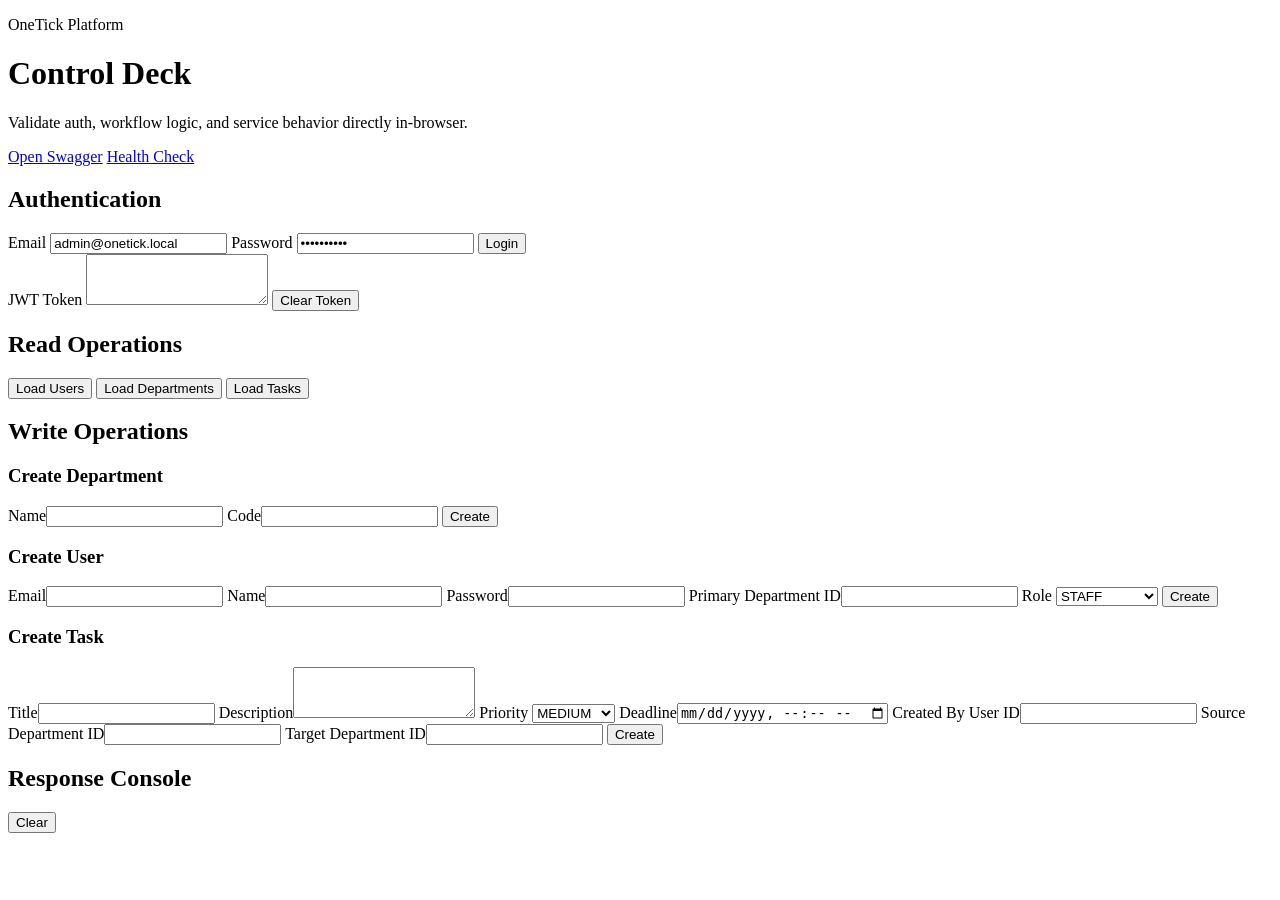
==== src/main/resources/static/index.html @ d538da51 "Add OpenAPI UI, web test console, and startup hardening" ====
<!doctype html>
<html lang="en">
<head>
    <meta charset="UTF-8">
    <meta name="viewport" content="width=device-width, initial-scale=1.0">
    <title>OneTick Control Deck</title>
    <link rel="stylesheet" href="/app.css">
</head>
<body>
<div class="bg-orb bg-orb-a"></div>
<div class="bg-orb bg-orb-b"></div>

<main class="shell">
    <header class="hero">
        <p class="eyebrow">OneTick Platform</p>
        <h1>Control Deck</h1>
        <p class="lead">Validate auth, workflow logic, and service behavior directly in-browser.</p>
        <div class="hero-actions">
            <a class="btn btn-ghost" href="/swagger-ui/index.html" target="_blank" rel="noopener noreferrer">Open Swagger</a>
            <a class="btn btn-ghost" href="/actuator/health" target="_blank" rel="noopener noreferrer">Health Check</a>
        </div>
    </header>

    <section class="panel">
        <h2>Authentication</h2>
        <form id="login-form" class="grid grid-3">
            <label>
                Email
                <input id="email" type="email" value="admin@onetick.local" required>
            </label>
            <label>
                Password
                <input id="password" type="password" value="admin12345" required>
            </label>
            <button class="btn btn-primary" type="submit">Login</button>
        </form>
        <div class="token-row">
            <label class="token-field">
                JWT Token
                <textarea id="token" rows="3" readonly></textarea>
            </label>
            <button id="clear-token" class="btn btn-muted" type="button">Clear Token</button>
        </div>
    </section>

    <section class="panel">
        <h2>Read Operations</h2>
        <div class="actions">
            <button class="btn btn-primary" id="load-users" type="button">Load Users</button>
            <button class="btn btn-primary" id="load-departments" type="button">Load Departments</button>
            <button class="btn btn-primary" id="load-tasks" type="button">Load Tasks</button>
        </div>
    </section>

    <section class="panel">
        <h2>Write Operations</h2>
        <div class="grid grid-3">
            <form id="department-form">
                <h3>Create Department</h3>
                <label>Name<input id="department-name" required></label>
                <label>Code<input id="department-code" required></label>
                <button class="btn btn-primary" type="submit">Create</button>
            </form>

            <form id="user-form">
                <h3>Create User</h3>
                <label>Email<input id="user-email" type="email" required></label>
                <label>Name<input id="user-name" required></label>
                <label>Password<input id="user-password" type="password" required></label>
                <label>Primary Department ID<input id="user-dept-id" type="number"></label>
                <label>Role
                    <select id="user-role">
                        <option>ADMIN</option>
                        <option>MANAGER</option>
                        <option>TEAM_LEAD</option>
                        <option selected>STAFF</option>
                    </select>
                </label>
                <button class="btn btn-primary" type="submit">Create</button>
            </form>

            <form id="task-form">
                <h3>Create Task</h3>
                <label>Title<input id="task-title" required></label>
                <label>Description<textarea id="task-description" rows="3"></textarea></label>
                <label>Priority
                    <select id="task-priority">
                        <option>LOW</option>
                        <option selected>MEDIUM</option>
                        <option>HIGH</option>
                        <option>CRITICAL</option>
                    </select>
                </label>
                <label>Deadline<input id="task-deadline" type="datetime-local" required></label>
                <label>Created By User ID<input id="task-created-by" type="number" required></label>
                <label>Source Department ID<input id="task-source-dept" type="number" required></label>
                <label>Target Department ID<input id="task-target-dept" type="number" required></label>
                <button class="btn btn-primary" type="submit">Create</button>
            </form>
        </div>
    </section>

    <section class="panel output">
        <div class="output-head">
            <h2>Response Console</h2>
            <button id="clear-output" class="btn btn-muted" type="button">Clear</button>
        </div>
        <pre id="output"></pre>
    </section>
</main>

<script src="/app.js"></script>
</body>
</html>
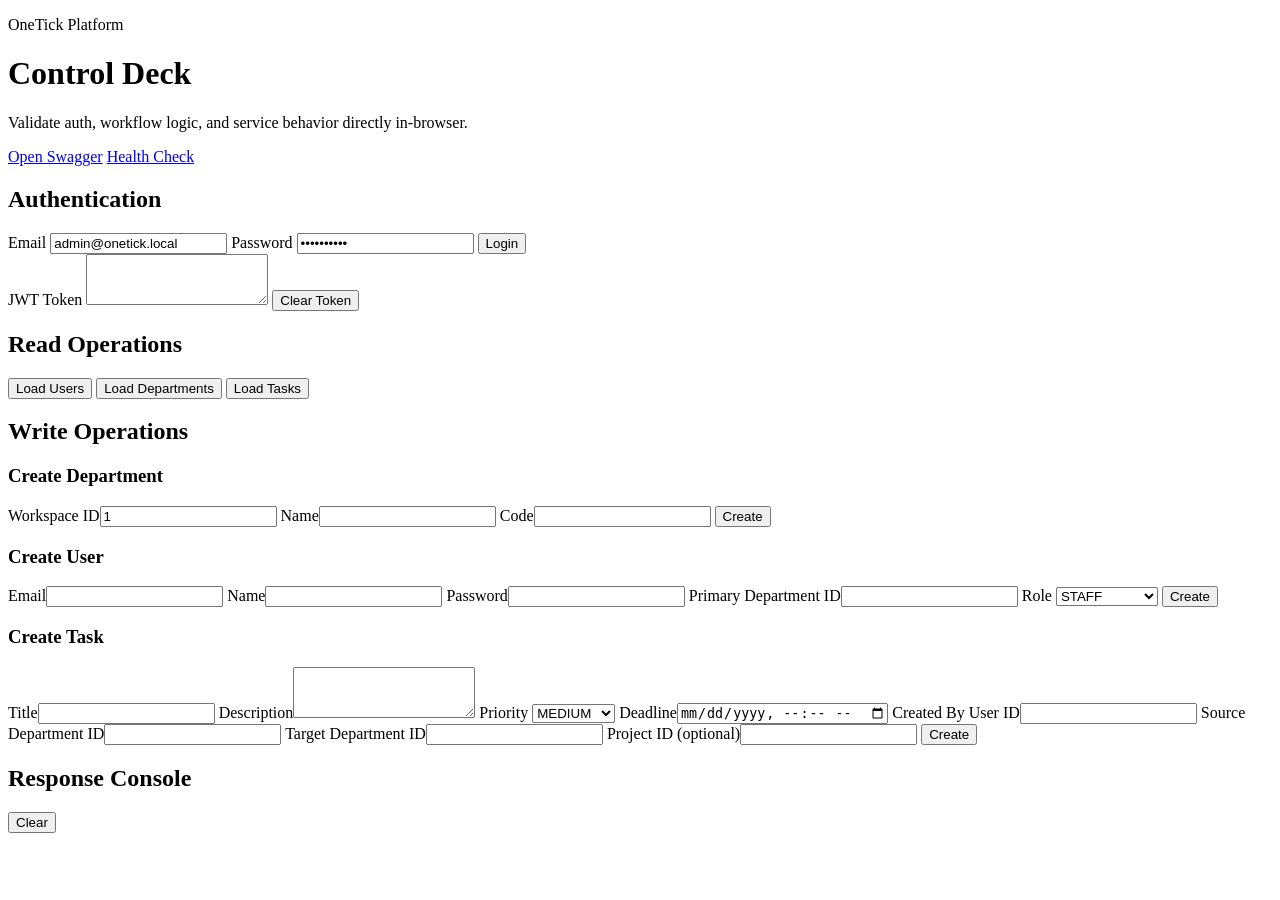
==== commit 74380c8b: "Introduce workspace-project model with pagination and integration tests" ====
--- a/src/main/resources/static/index.html
+++ b/src/main/resources/static/index.html
@@ -57,6 +57,7 @@
         <div class="grid grid-3">
             <form id="department-form">
                 <h3>Create Department</h3>
+                <label>Workspace ID<input id="department-workspace-id" type="number" value="1" required></label>
                 <label>Name<input id="department-name" required></label>
                 <label>Code<input id="department-code" required></label>
                 <button class="btn btn-primary" type="submit">Create</button>
@@ -95,6 +96,7 @@
                 <label>Created By User ID<input id="task-created-by" type="number" required></label>
                 <label>Source Department ID<input id="task-source-dept" type="number" required></label>
                 <label>Target Department ID<input id="task-target-dept" type="number" required></label>
+                <label>Project ID (optional)<input id="task-project-id" type="number"></label>
                 <button class="btn btn-primary" type="submit">Create</button>
             </form>
         </div>
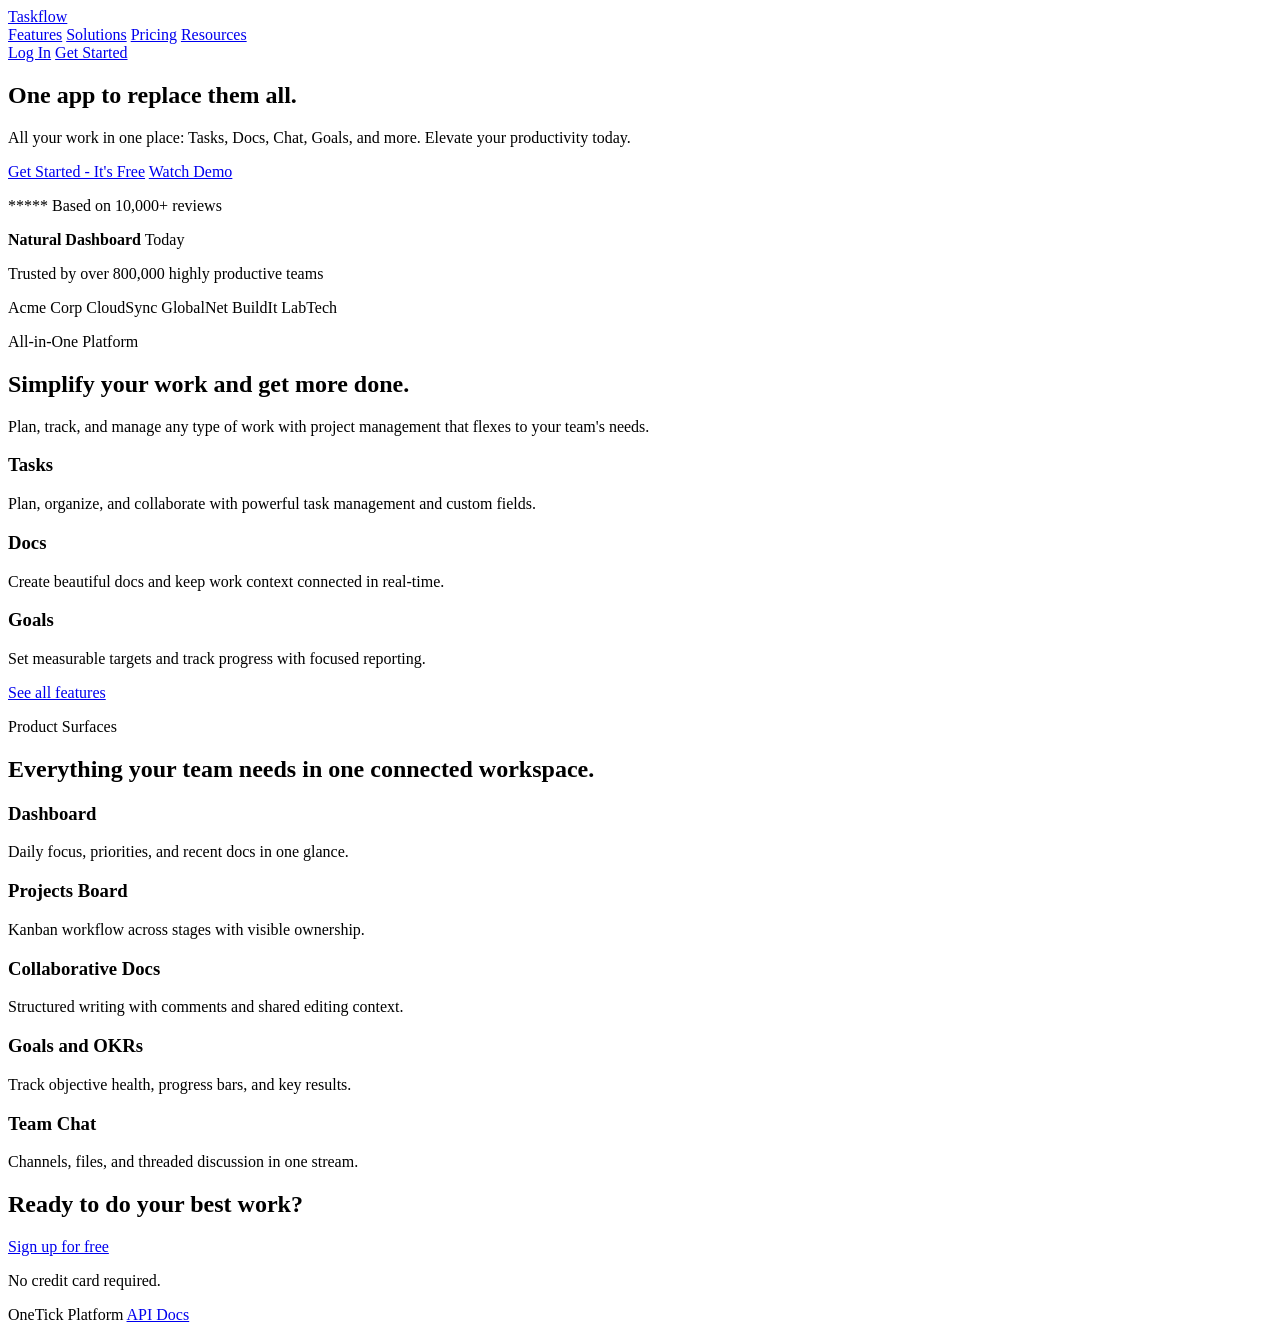
==== commit 005fc0e1: "feat: align landing page with stitch screen references" ====
--- a/src/main/resources/static/index.html
+++ b/src/main/resources/static/index.html
@@ -3,114 +3,191 @@
 <head>
     <meta charset="UTF-8">
     <meta name="viewport" content="width=device-width, initial-scale=1.0">
-    <title>OneTick Control Deck</title>
+    <title>OneTick | Taskflow Landing</title>
+    <link rel="preconnect" href="https://fonts.googleapis.com">
+    <link rel="preconnect" href="https://fonts.gstatic.com" crossorigin>
+    <link href="https://fonts.googleapis.com/css2?family=Plus+Jakarta+Sans:wght@400;500;600;700;800&family=Sora:wght@600;700;800&display=swap" rel="stylesheet">
     <link rel="stylesheet" href="/app.css">
 </head>
 <body>
-<div class="bg-orb bg-orb-a"></div>
-<div class="bg-orb bg-orb-b"></div>
-
-<main class="shell">
-    <header class="hero">
-        <p class="eyebrow">OneTick Platform</p>
-        <h1>Control Deck</h1>
-        <p class="lead">Validate auth, workflow logic, and service behavior directly in-browser.</p>
-        <div class="hero-actions">
-            <a class="btn btn-ghost" href="/swagger-ui/index.html" target="_blank" rel="noopener noreferrer">Open Swagger</a>
-            <a class="btn btn-ghost" href="/actuator/health" target="_blank" rel="noopener noreferrer">Health Check</a>
+<div class="page-wrap">
+    <header class="site-header">
+        <div class="nav-shell">
+            <a class="brand" href="/">
+                <span class="brand-dot"></span>
+                <span class="brand-name">Taskflow</span>
+            </a>
+            <nav class="top-nav" aria-label="Primary">
+                <a href="#features">Features</a>
+                <a href="#solutions">Solutions</a>
+                <a href="#pricing">Pricing</a>
+                <a href="#resources">Resources</a>
+            </nav>
+            <div class="auth-actions">
+                <a class="btn btn-plain" href="/swagger-ui/index.html" target="_blank" rel="noopener noreferrer">Log In</a>
+                <a class="btn btn-brand" href="#cta">Get Started</a>
+            </div>
         </div>
     </header>
 
-    <section class="panel">
-        <h2>Authentication</h2>
-        <form id="login-form" class="grid grid-3">
-            <label>
-                Email
-                <input id="email" type="email" value="admin@onetick.local" required>
-            </label>
-            <label>
-                Password
-                <input id="password" type="password" value="admin12345" required>
-            </label>
-            <button class="btn btn-primary" type="submit">Login</button>
-        </form>
-        <div class="token-row">
-            <label class="token-field">
-                JWT Token
-                <textarea id="token" rows="3" readonly></textarea>
-            </label>
-            <button id="clear-token" class="btn btn-muted" type="button">Clear Token</button>
-        </div>
-    </section>
+    <main>
+        <section class="hero" id="solutions">
+            <div class="hero-copy">
+                <h1>One app to replace them all.</h1>
+                <p>All your work in one place: Tasks, Docs, Chat, Goals, and more. Elevate your productivity today.</p>
+                <div class="hero-actions">
+                    <a class="btn btn-brand" href="#cta">Get Started - It's Free</a>
+                    <a class="btn btn-outline" href="/v3/api-docs" target="_blank" rel="noopener noreferrer">Watch Demo</a>
+                </div>
+                <p class="review"><span class="stars">*****</span> Based on 10,000+ reviews</p>
+            </div>
+            <aside class="hero-board" aria-label="Dashboard preview">
+                <div class="board-top">
+                    <strong>Natural Dashboard</strong>
+                    <span>Today</span>
+                </div>
+                <div class="board-grid">
+                    <span></span><span></span><span></span><span></span>
+                    <span></span><span></span><span></span><span></span>
+                </div>
+                <div class="board-chart">
+                    <i class="line line-a"></i>
+                    <i class="line line-b"></i>
+                </div>
+            </aside>
+        </section>
 
-    <section class="panel">
-        <h2>Read Operations</h2>
-        <div class="actions">
-            <button class="btn btn-primary" id="load-users" type="button">Load Users</button>
-            <button class="btn btn-primary" id="load-departments" type="button">Load Departments</button>
-            <button class="btn btn-primary" id="load-tasks" type="button">Load Tasks</button>
-        </div>
-    </section>
+        <section class="trusted">
+            <p>Trusted by over 800,000 highly productive teams</p>
+            <div class="logos">
+                <span>Acme Corp</span>
+                <span>CloudSync</span>
+                <span>GlobalNet</span>
+                <span>BuildIt</span>
+                <span>LabTech</span>
+            </div>
+        </section>
 
-    <section class="panel">
-        <h2>Write Operations</h2>
-        <div class="grid grid-3">
-            <form id="department-form">
-                <h3>Create Department</h3>
-                <label>Workspace ID<input id="department-workspace-id" type="number" value="1" required></label>
-                <label>Name<input id="department-name" required></label>
-                <label>Code<input id="department-code" required></label>
-                <button class="btn btn-primary" type="submit">Create</button>
-            </form>
+        <section class="features-wrap" id="features">
+            <p class="eyebrow">All-in-One Platform</p>
+            <h2>Simplify your work and get more done.</h2>
+            <p class="section-lead">Plan, track, and manage any type of work with project management that flexes to your team's needs.</p>
 
-            <form id="user-form">
-                <h3>Create User</h3>
-                <label>Email<input id="user-email" type="email" required></label>
-                <label>Name<input id="user-name" required></label>
-                <label>Password<input id="user-password" type="password" required></label>
-                <label>Primary Department ID<input id="user-dept-id" type="number"></label>
-                <label>Role
-                    <select id="user-role">
-                        <option>ADMIN</option>
-                        <option>MANAGER</option>
-                        <option>TEAM_LEAD</option>
-                        <option selected>STAFF</option>
-                    </select>
-                </label>
-                <button class="btn btn-primary" type="submit">Create</button>
-            </form>
+            <div class="feature-grid">
+                <article class="feature-card">
+                    <div class="icon icon-blue"></div>
+                    <h3>Tasks</h3>
+                    <p>Plan, organize, and collaborate with powerful task management and custom fields.</p>
+                    <div class="thumb thumb-peach"></div>
+                </article>
+                <article class="feature-card">
+                    <div class="icon icon-violet"></div>
+                    <h3>Docs</h3>
+                    <p>Create beautiful docs and keep work context connected in real-time.</p>
+                    <div class="thumb thumb-cream"></div>
+                </article>
+                <article class="feature-card">
+                    <div class="icon icon-green"></div>
+                    <h3>Goals</h3>
+                    <p>Set measurable targets and track progress with focused reporting.</p>
+                    <div class="thumb thumb-teal"></div>
+                </article>
+            </div>
 
-            <form id="task-form">
-                <h3>Create Task</h3>
-                <label>Title<input id="task-title" required></label>
-                <label>Description<textarea id="task-description" rows="3"></textarea></label>
-                <label>Priority
-                    <select id="task-priority">
-                        <option>LOW</option>
-                        <option selected>MEDIUM</option>
-                        <option>HIGH</option>
-                        <option>CRITICAL</option>
-                    </select>
-                </label>
-                <label>Deadline<input id="task-deadline" type="datetime-local" required></label>
-                <label>Created By User ID<input id="task-created-by" type="number" required></label>
-                <label>Source Department ID<input id="task-source-dept" type="number" required></label>
-                <label>Target Department ID<input id="task-target-dept" type="number" required></label>
-                <label>Project ID (optional)<input id="task-project-id" type="number"></label>
-                <button class="btn btn-primary" type="submit">Create</button>
-            </form>
-        </div>
-    </section>
+            <div class="center">
+                <a class="btn btn-dark" href="/swagger-ui/index.html" target="_blank" rel="noopener noreferrer">See all features</a>
+            </div>
+        </section>
 
-    <section class="panel output">
-        <div class="output-head">
-            <h2>Response Console</h2>
-            <button id="clear-output" class="btn btn-muted" type="button">Clear</button>
-        </div>
-        <pre id="output"></pre>
-    </section>
-</main>
+        <section class="product-previews">
+            <div class="section-heading">
+                <p class="eyebrow">Product Surfaces</p>
+                <h2>Everything your team needs in one connected workspace.</h2>
+            </div>
 
-<script src="/app.js"></script>
+            <article class="preview preview-dark">
+                <div class="preview-head">
+                    <h3>Dashboard</h3>
+                    <p>Daily focus, priorities, and recent docs in one glance.</p>
+                </div>
+                <div class="dash-shell">
+                    <aside class="dash-side"></aside>
+                    <div class="dash-main">
+                        <div class="dash-row"></div>
+                        <div class="dash-grid">
+                            <div></div><div></div><div></div>
+                        </div>
+                    </div>
+                </div>
+            </article>
+
+            <div class="preview-grid-2">
+                <article class="preview">
+                    <div class="preview-head">
+                        <h3>Projects Board</h3>
+                        <p>Kanban workflow across stages with visible ownership.</p>
+                    </div>
+                    <div class="kanban">
+                        <div class="kan-col"><span></span><span></span></div>
+                        <div class="kan-col"><span></span><span></span></div>
+                        <div class="kan-col"><span></span></div>
+                        <div class="kan-col"><span></span></div>
+                    </div>
+                </article>
+
+                <article class="preview">
+                    <div class="preview-head">
+                        <h3>Collaborative Docs</h3>
+                        <p>Structured writing with comments and shared editing context.</p>
+                    </div>
+                    <div class="docs">
+                        <aside></aside>
+                        <div></div>
+                        <aside></aside>
+                    </div>
+                </article>
+            </div>
+
+            <div class="preview-grid-2">
+                <article class="preview">
+                    <div class="preview-head">
+                        <h3>Goals and OKRs</h3>
+                        <p>Track objective health, progress bars, and key results.</p>
+                    </div>
+                    <div class="okrs">
+                        <div class="okr-top"></div>
+                        <div class="okr-list">
+                            <span></span><span></span><span></span>
+                        </div>
+                    </div>
+                </article>
+
+                <article class="preview">
+                    <div class="preview-head">
+                        <h3>Team Chat</h3>
+                        <p>Channels, files, and threaded discussion in one stream.</p>
+                    </div>
+                    <div class="chat">
+                        <aside></aside>
+                        <div class="chat-main">
+                            <span></span><span></span><span></span>
+                        </div>
+                    </div>
+                </article>
+            </div>
+        </section>
+
+        <section class="cta" id="cta">
+            <h2>Ready to do your best work?</h2>
+            <a class="btn btn-brand" href="/actuator/health" target="_blank" rel="noopener noreferrer">Sign up for free</a>
+            <p>No credit card required.</p>
+        </section>
+    </main>
+
+    <footer class="site-footer" id="resources">
+        <span>OneTick Platform</span>
+        <span id="pricing"><a href="/v3/api-docs" target="_blank" rel="noopener noreferrer">API Docs</a></span>
+    </footer>
+</div>
 </body>
 </html>
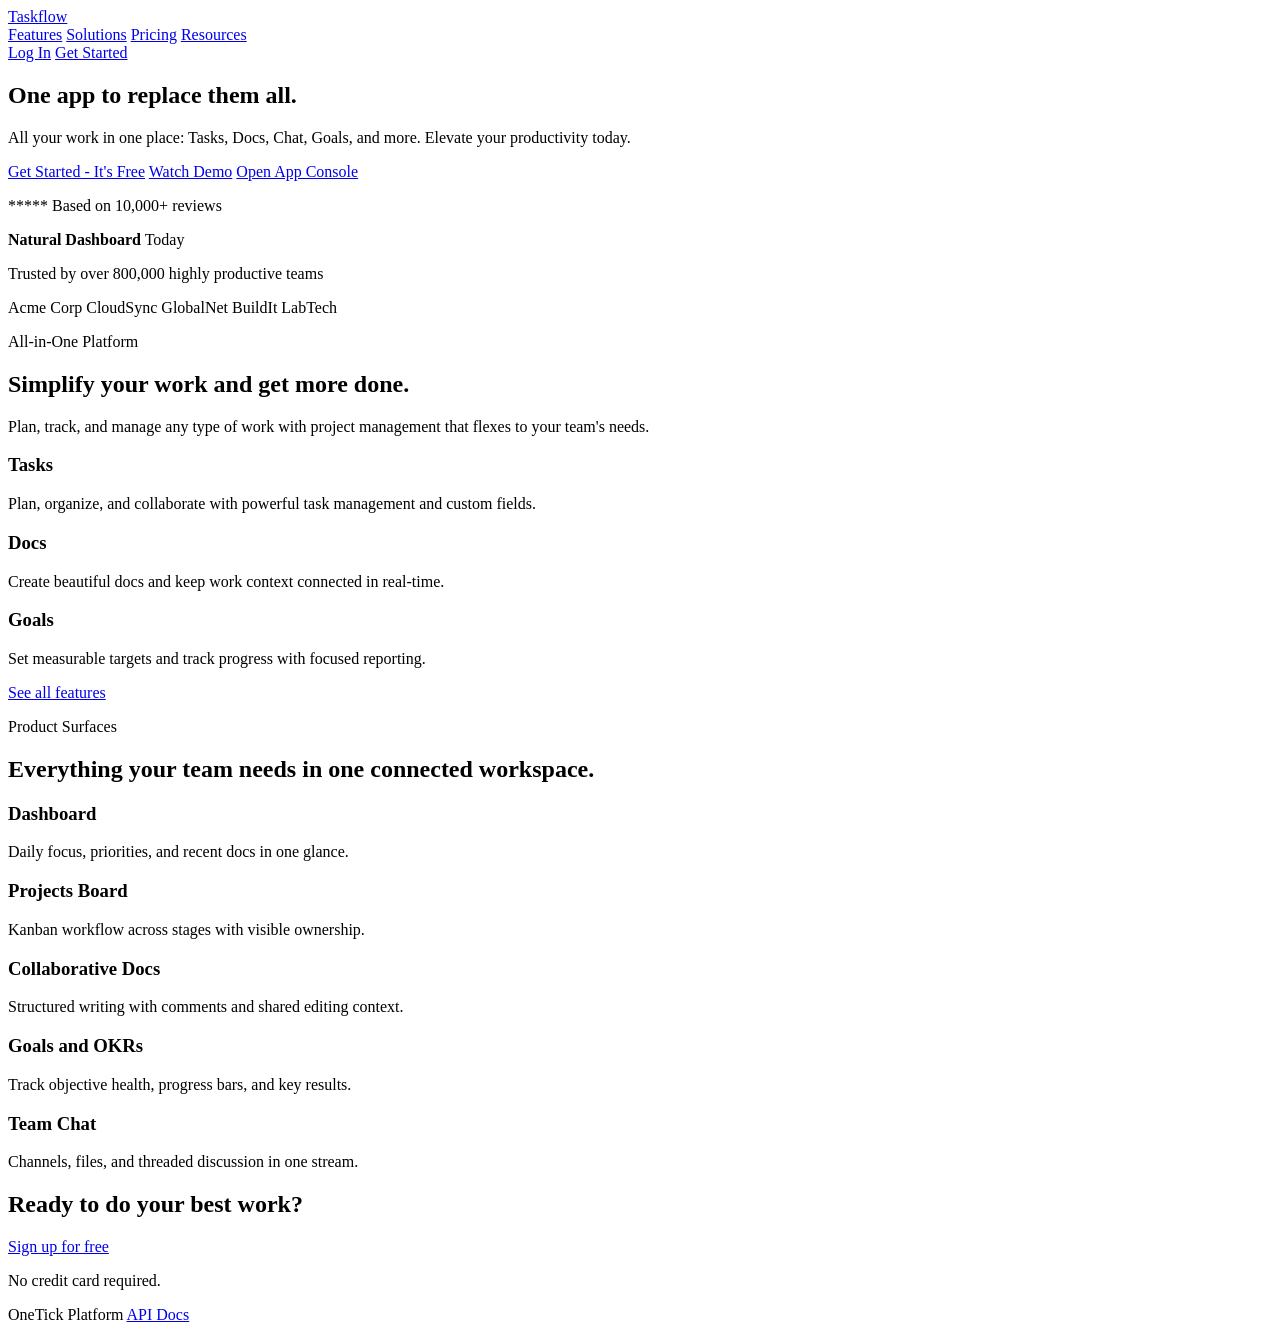
==== commit 0f3a1bea: "feat: add end-to-end web console integrated with backend apis" ====
--- a/src/main/resources/static/index.html
+++ b/src/main/resources/static/index.html
@@ -38,6 +38,7 @@
                 <div class="hero-actions">
                     <a class="btn btn-brand" href="#cta">Get Started - It's Free</a>
                     <a class="btn btn-outline" href="/v3/api-docs" target="_blank" rel="noopener noreferrer">Watch Demo</a>
+                    <a class="btn btn-outline" href="/console.html">Open App Console</a>
                 </div>
                 <p class="review"><span class="stars">*****</span> Based on 10,000+ reviews</p>
             </div>
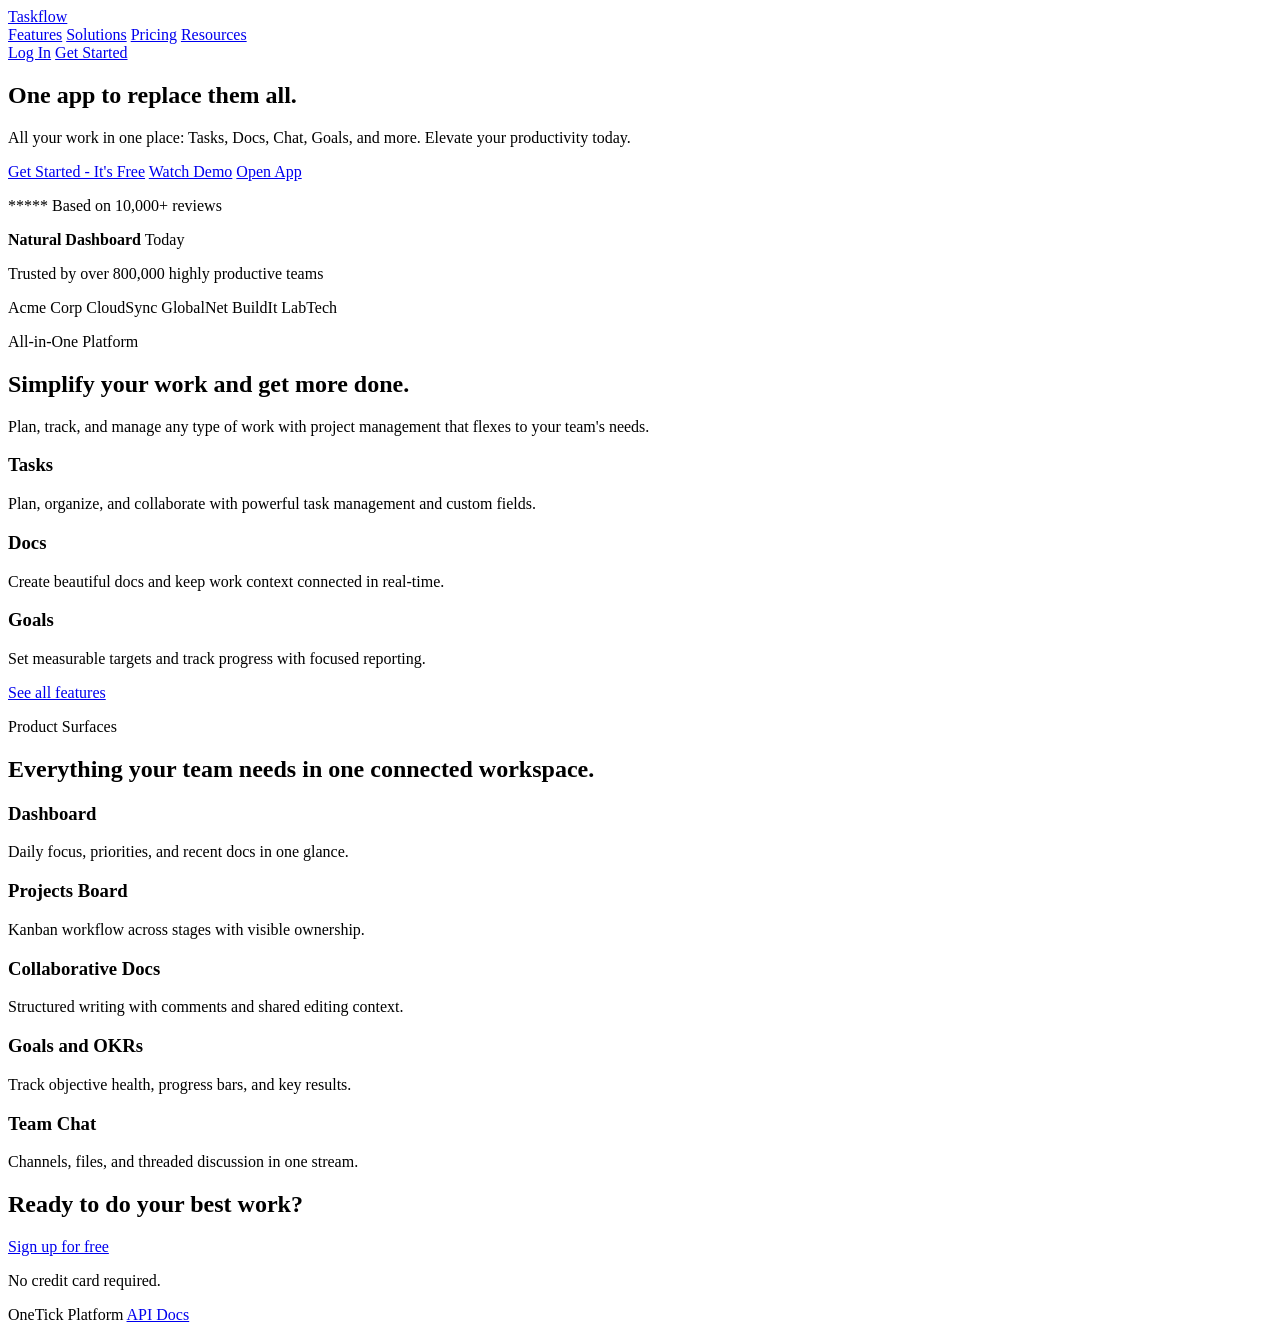
==== commit 1b16e820: "feat: add authenticated app shell with dashboard screen navigation" ====
--- a/src/main/resources/static/index.html
+++ b/src/main/resources/static/index.html
@@ -24,7 +24,7 @@
                 <a href="#resources">Resources</a>
             </nav>
             <div class="auth-actions">
-                <a class="btn btn-plain" href="/swagger-ui/index.html" target="_blank" rel="noopener noreferrer">Log In</a>
+                <a class="btn btn-plain" href="/app.html">Log In</a>
                 <a class="btn btn-brand" href="#cta">Get Started</a>
             </div>
         </div>
@@ -38,7 +38,7 @@
                 <div class="hero-actions">
                     <a class="btn btn-brand" href="#cta">Get Started - It's Free</a>
                     <a class="btn btn-outline" href="/v3/api-docs" target="_blank" rel="noopener noreferrer">Watch Demo</a>
-                    <a class="btn btn-outline" href="/console.html">Open App Console</a>
+                    <a class="btn btn-outline" href="/app.html">Open App</a>
                 </div>
                 <p class="review"><span class="stars">*****</span> Based on 10,000+ reviews</p>
             </div>
